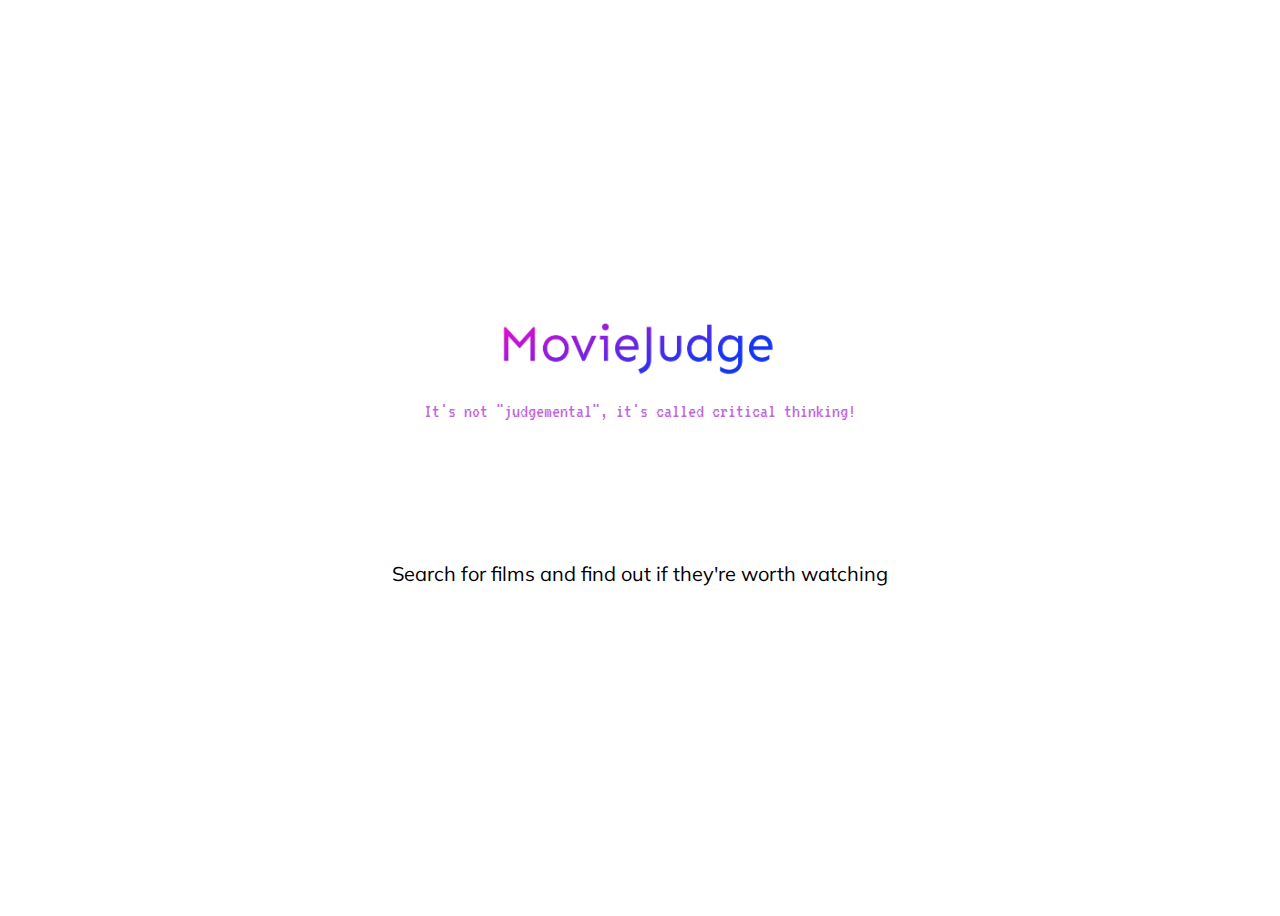
==== movie-api/index.html @ cdd956d1 "added new movies page and created cards which will hold dynamic data from API, added a reusable comp" ====
<!DOCTYPE html>
<html lang="en">
<head>
 <meta charset="UTF-8">
 <meta name="viewport" content="width=device-width, initial-scale=1.0">
 <link rel="stylesheet" href="https://cdnjs.cloudflare.com/ajax/libs/font-awesome/5.15.1/css/all.min.css"
  integrity="sha512-+4zCK9k+qNFUR5X+cKL9EIR+ZOhtIloNl9GIKS57V1MyNsYpYcUrUeQc9vNfzsWfV28IaLL3i96P9sdNyeRssA=="
  crossorigin="anonymous" />
 <link rel="stylesheet" href="style.css"/>
 <script src="components/header.js" type="text/javascript" defer></script>
 <title> Movie app </title>
</head>
<body class="homepage">
    <header-component></header-component>
 <img src="assets/cover.png" alt="Logo" class="logo">
 <p class="text">It's not "judgemental", it's called critical thinking!</p> 
<p>Search for films and find out if they're worth watching</p>
 

 
</body>
</html>
---- movie-api/style.css ----
@import url('https://fonts.googleapis.com/css2?family=Muli&family=VT323&display=swap:wght@400;700&display=swap');


*{
 box-sizing: border-box;
}
body {
  font-family: 'Muli', sans-serif;
}
 
 /* Homepage styling */

 .homepage {
  display: flex;
  flex-direction: column;
  align-items: center;
  justify-content: center;
  height: 100vh;
 }
 
 
 .logo {
   width: 300px;
 }
p {
  font-size: 20px;
  padding-top: 100px;
}

.text {
  font-size: 20px;
  color: rgb(154, 0, 202, 0.6); 
  padding: 0px;
  font-family: 'VT323', monospace;
}

/* Movies Pages styling */

main {
  margin-left: 30px;
  display: flex; 
  flex-wrap: wrap;
  z-index: -1;
}


/*tidy this up with my own primary colours*/
:root {
  /* --primary-color: #22254b;
  --secondary-color: #373b69; */
}

.moviesPage {
  margin: 50px;

 }

 .moviesPage .logo {
   display: flex;
   align-self: center;
 }

 .movie {
  width: 300px;
  margin: 1rem;
  background-color: rgba(70, 57, 148, 0.8);
  box-shadow: 0 4px 5px  rgb(0, 0, 0, 0.2);
  position: relative;
  overflow: hidden;
  border-radius: 3px;
}

.movie img {
  width: 100%;
} 

.movie-info {
  
  color: white;
  display: flex;
  align-items: center;
  justify-content: space-between;
  padding: 0.5rem 1rem 1rem;
  letter-spacing: 0.5px;
}

.movie-info h3 {
  margin-top: 0;
  
}

.movie-info span {
  background-color: white;
  padding: 0.25rem 0.5rem;
  border-radius: 3px;
  font-weight: bold;
}

.movie-info span.green {
  color: rgb(4, 153, 4);
}

.movie-info span.orange {
  color: rgb(207, 83, 0);
}

.movie-info span.red {
  color: rgb(238, 37, 47);
}


.overview {
  background-color: white;
  padding: 2rem;
  position: absolute;
  left: 0;
  bottom: 0;
  right: 0;
  max-height: 100%;
  color: black;
  transform: translateY(101%);
  transition: transform 0.3s ease-in;
}

.movie:hover .overview {
  transform: translateY(0);
    
}
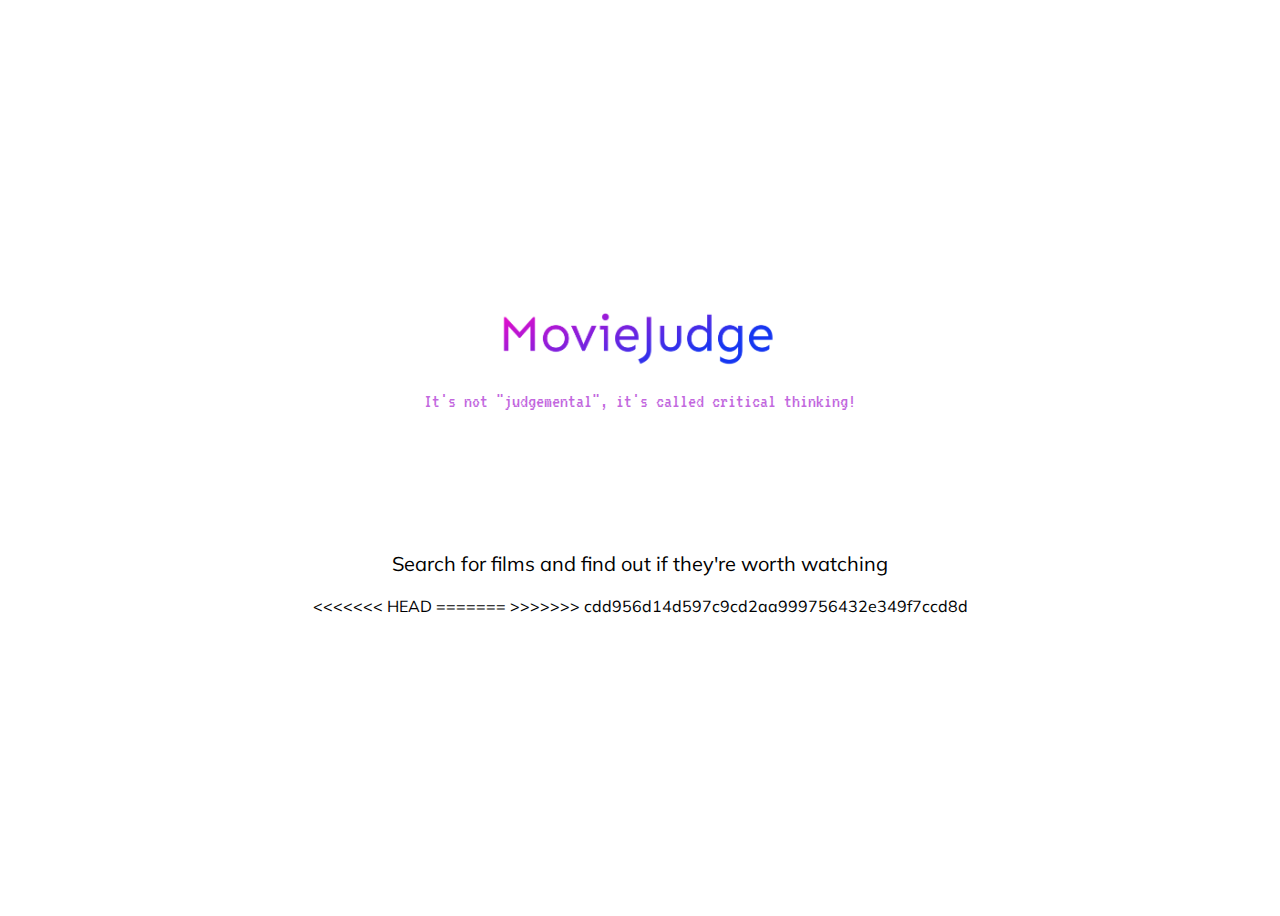
==== commit 43817758: "changes" ====
--- a/movie-api/index.html
+++ b/movie-api/index.html
@@ -15,8 +15,12 @@
  <img src="assets/cover.png" alt="Logo" class="logo">
  <p class="text">It's not "judgemental", it's called critical thinking!</p> 
 <p>Search for films and find out if they're worth watching</p>
+<<<<<<< HEAD
+
+=======
  
 
  
+>>>>>>> cdd956d14d597c9cd2aa999756432e349f7ccd8d
 </body>
 </html>